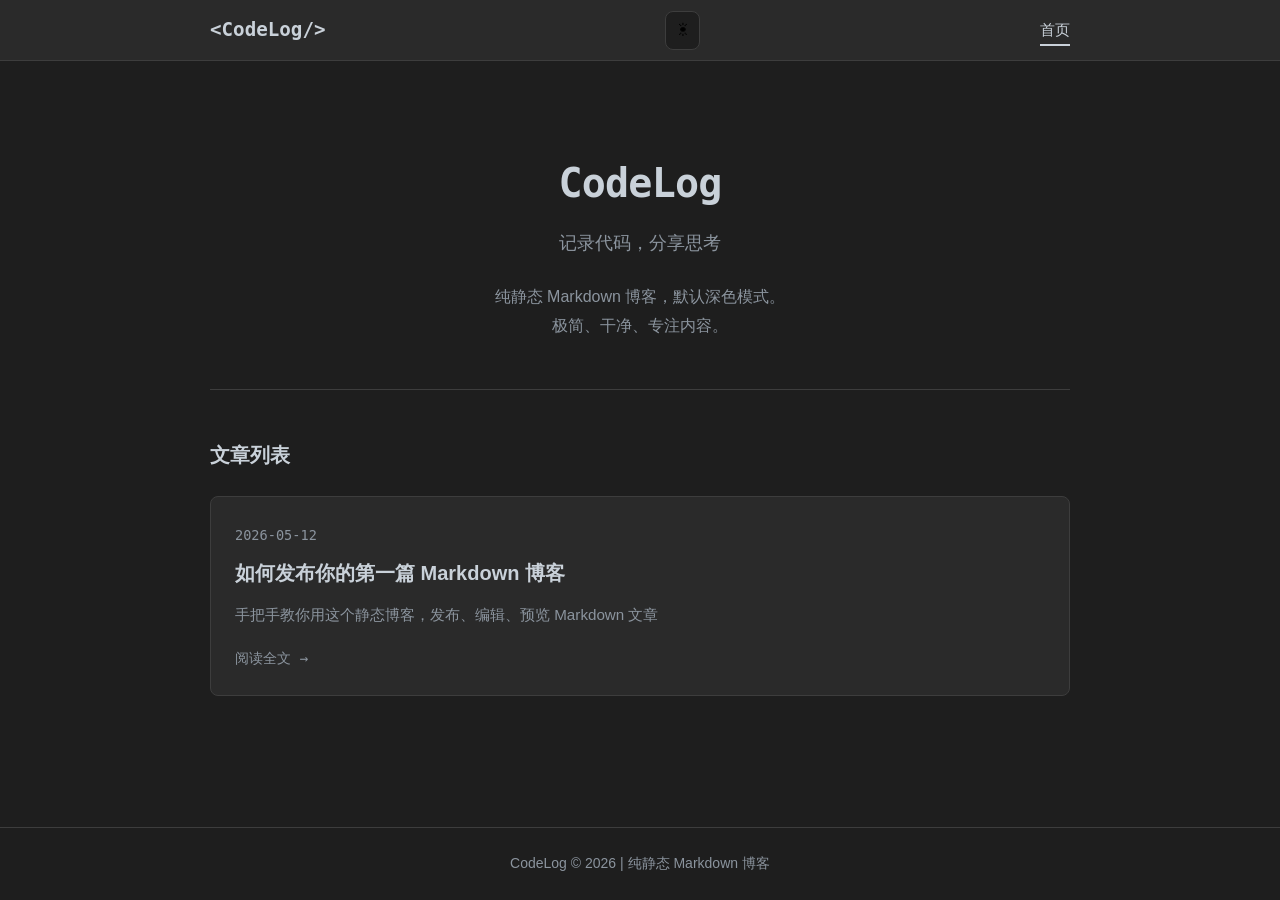
==== index.html @ cb35370e "Merge remote changes and update styling" ====
<!DOCTYPE html>
<html lang="zh-CN" data-theme="dark">
<head>
    <meta charset="UTF-8">
    <meta name="viewport" content="width=device-width, initial-scale=1.0">
    <meta name="description" content="CodeLog - 记录技术成长，分享编程心得">
    <meta name="theme-color" content="#1e1e2e">
    <title>CodeLog - 程序员博客</title>
    <link rel="preconnect" href="https://fonts.googleapis.com">
    <link rel="preconnect" href="https://fonts.gstatic.com" crossorigin>
    <link href="https://fonts.googleapis.com/css2?family=Inter:wght@400;500;600;700&family=JetBrains+Mono:wght@400;500;600&display=swap" rel="stylesheet">
    <link rel="stylesheet" href="css/style.css">
</head>
<body>
    <header class="header">
        <nav class="nav">
            <div class="nav-brand">
                <a href="index.html">&lt;CodeLog/&gt;</a>
            </div>
            <div class="nav-actions">
                <button class="theme-toggle" id="themeToggle" aria-label="切换主题">
                    <span class="theme-icon dark-icon">☀</span>
                    <span class="theme-icon light-icon">☾</span>
                </button>
                <button class="nav-toggle" id="navToggle" aria-label="菜单">
                    <span></span>
                    <span></span>
                    <span></span>
                </button>
            </div>
            <ul class="nav-menu" id="navMenu">
                <li><a href="index.html" class="active">首页</a></li>
            </ul>
        </nav>
    </header>

    <main class="main">
        <section class="hero">
            <h1>CodeLog</h1>
            <p class="subtitle">记录代码，分享思考</p>
            <p class="intro">
                纯静态 Markdown 博客，默认深色模式。<br>
                极简、干净、专注内容。
            </p>
        </section>

        <section class="articles">
            <h2 class="section-title">文章列表</h2>
            <div class="article-list" id="articleList">
                <div class="loading">加载中...</div>
            </div>
        </section>
    </main>

    <footer class="footer">
        <p>CodeLog © 2026 | 纯静态 Markdown 博客</p>
    </footer>

    <script src="js/main.js"></script>
</body>
</html>
---- css/style.css ----
:root {
    --bg-primary: #1e1e1e;
    --bg-secondary: #2a2a2a;
    --bg-code: #282c34;
    --text-primary: #c9d1d9;
    --text-secondary: #8b949e;
    --border: #3d3d3d;
    --link: #58a6ff;
    --link-hover: #79c0ff;
    --code-text: #e6edf3;
    --code-keyword: #ff7b72;
    --code-string: #a5d6ff;
    --code-number: #79c0ff;
    --code-comment: #8b949e;
    --code-inline-bg: #3d3d3d;
    --code-inline-text: #f0f6fc;
    --shadow: rgba(0, 0, 0, 0.35);
    --gradient: linear-gradient(135deg, #2a2a2a 0%, #1e1e1e 100%);
}

[data-theme="light"] {
    --bg-primary: #ffffff;
    --bg-secondary: #f6f8fa;
    --bg-code: #f6f8fa;
    --text-primary: #1f2328;
    --text-secondary: #656d76;
    --border: #d0d7de;
    --link: #0969da;
    --link-hover: #0a58ca;
    --code-text: #24292f;
    --code-keyword: #cf222e;
    --code-string: #0a3069;
    --code-number: #0550ae;
    --code-comment: #6e7781;
    --code-inline-bg: #e6e8eb;
    --code-inline-text: #d73a49;
    --shadow: rgba(0, 0, 0, 0.1);
    --gradient: linear-gradient(135deg, #f6f8fa 0%, #ffffff 100%);
}

* {
    margin: 0;
    padding: 0;
    box-sizing: border-box;
}

html {
    transition: background-color 0.3s ease, color 0.3s ease;
}

body {
    font-family: -apple-system, BlinkMacSystemFont, "Segoe UI", Roboto, "Helvetica Neue", Arial, sans-serif;
    background: var(--bg-primary);
    color: var(--text-primary);
    line-height: 1.7;
    font-size: 16px;
    min-height: 100vh;
    display: flex;
    flex-direction: column;
    transition: background-color 0.3s ease, color 0.3s ease;
}

a {
    color: var(--link);
    text-decoration: none;
    transition: color 0.2s;
}

a:hover {
    color: var(--link-hover);
}

.header {
    background: var(--bg-secondary);
    border-bottom: 1px solid var(--border);
    position: sticky;
    top: 0;
    z-index: 100;
    transition: background-color 0.3s ease, border-color 0.3s ease;
}

.nav {
    max-width: 900px;
    margin: 0 auto;
    padding: 0 20px;
    display: flex;
    justify-content: space-between;
    align-items: center;
    height: 60px;
}

.nav-brand a {
    font-family: "SF Mono", "Fira Code", Consolas, monospace;
    font-size: 1.2rem;
    font-weight: 700;
    color: var(--text-primary);
}

.nav-actions {
    display: flex;
    align-items: center;
    gap: 12px;
}

.theme-toggle {
    background: var(--bg-primary);
    border: 1px solid var(--border);
    border-radius: 8px;
    padding: 8px 12px;
    cursor: pointer;
    font-size: 1.1rem;
    display: flex;
    align-items: center;
    justify-content: center;
    transition: all 0.2s;
}

.theme-toggle:hover {
    background: var(--border);
}

.theme-icon {
    transition: opacity 0.2s;
}

.dark-icon {
    display: block;
}

.light-icon {
    display: none;
}

[data-theme="light"] .dark-icon {
    display: none;
}

[data-theme="light"] .light-icon {
    display: block;
}

.nav-toggle {
    display: none;
    flex-direction: column;
    gap: 5px;
    background: none;
    border: none;
    cursor: pointer;
    padding: 8px;
}

.nav-toggle span {
    width: 22px;
    height: 2px;
    background: var(--text-primary);
    transition: all 0.3s;
}

.nav-menu {
    display: flex;
    gap: 32px;
    list-style: none;
}

.nav-menu a {
    color: var(--text-secondary);
    font-size: 0.95rem;
    padding: 8px 0;
    position: relative;
}

.nav-menu a:hover,
.nav-menu a.active {
    color: var(--text-primary);
}

.nav-menu a.active::after {
    content: "";
    position: absolute;
    bottom: 0;
    left: 0;
    right: 0;
    height: 2px;
    background: var(--text-primary);
}

.main {
    flex: 1;
    max-width: 900px;
    margin: 0 auto;
    padding: 48px 20px;
    width: 100%;
}

.hero {
    text-align: center;
    padding: 40px 0 48px;
    border-bottom: 1px solid var(--border);
    margin-bottom: 48px;
    transition: border-color 0.3s ease;
}

.hero h1 {
    font-family: "SF Mono", "Fira Code", Consolas, monospace;
    font-size: 2.5rem;
    font-weight: 700;
    margin-bottom: 12px;
    letter-spacing: -0.02em;
}

.subtitle {
    color: var(--text-secondary);
    font-size: 1.1rem;
    margin-bottom: 24px;
}

.intro {
    color: var(--text-secondary);
    font-size: 1rem;
    line-height: 1.8;
    max-width: 560px;
    margin: 0 auto;
}

.section-title {
    font-size: 1.25rem;
    font-weight: 600;
    margin-bottom: 24px;
    color: var(--text-primary);
}

.article-list {
    display: flex;
    flex-direction: column;
    gap: 16px;
}

.loading {
    color: var(--text-secondary);
    text-align: center;
    padding: 40px;
}

.article-card {
    display: block;
    padding: 24px;
    background: var(--bg-secondary);
    border: 1px solid var(--border);
    border-radius: 8px;
    transition: all 0.2s;
    cursor: pointer;
}

.article-card:hover {
    border-color: var(--text-secondary);
    transform: translateY(-2px);
    box-shadow: 0 4px 12px var(--shadow);
}

.article-date {
    font-family: "SF Mono", "Fira Code", Consolas, monospace;
    font-size: 0.85rem;
    color: var(--text-secondary);
}

.article-title {
    font-size: 1.25rem;
    font-weight: 600;
    margin: 8px 0 12px;
    color: var(--text-primary);
}

.article-card:hover .article-title {
    color: var(--link);
}

.article-summary {
    color: var(--text-secondary);
    font-size: 0.95rem;
    margin-bottom: 16px;
    line-height: 1.7;
}

.read-more {
    font-size: 0.9rem;
    color: var(--text-secondary);
    font-family: "SF Mono", "Fira Code", Consolas, monospace;
}

.article-card:hover .read-more {
    color: var(--link);
}

.post-page {
    animation: fadeIn 0.3s ease;
}

@keyframes fadeIn {
    from { opacity: 0; transform: translateY(10px); }
    to { opacity: 1; transform: translateY(0); }
}

.back-link {
    display: inline-flex;
    align-items: center;
    gap: 8px;
    color: var(--text-secondary);
    font-size: 0.9rem;
    margin-bottom: 32px;
    cursor: pointer;
}

.back-link:hover {
    color: var(--link);
}

.post-header {
    margin-bottom: 40px;
    padding-bottom: 24px;
    border-bottom: 1px solid var(--border);
}

.post-title {
    font-size: 2rem;
    font-weight: 700;
    margin-bottom: 12px;
    line-height: 1.3;
}

.post-date {
    font-family: "SF Mono", "Fira Code", Consolas, monospace;
    font-size: 0.9rem;
    color: var(--text-secondary);
}

.post-content {
    font-size: 1rem;
    line-height: 1.8;
}

.post-content h1 {
    font-size: 1.75rem;
    font-weight: 700;
    margin: 40px 0 20px;
}

.post-content h2 {
    font-size: 1.4rem;
    font-weight: 600;
    margin: 36px 0 16px;
    padding-bottom: 8px;
    border-bottom: 2px solid var(--border);
}

.post-content h3 {
    font-size: 1.15rem;
    font-weight: 600;
    margin: 28px 0 12px;
}

.post-content p {
    margin-bottom: 16px;
}

.post-content ul,
.post-content ol {
    margin: 16px 0 20px 24px;
    padding: 0;
}

.post-content li {
    margin-bottom: 4px;
    padding-left: 4px;
}

.post-content li:last-child {
    margin-bottom: 0;
}

.post-content strong {
    font-weight: 600;
}

.post-content code {
    font-family: "SF Mono", "Fira Code", Consolas, monospace;
    background: var(--code-inline-bg);
    color: var(--code-inline-text);
    padding: 2px 8px;
    border-radius: 4px;
    font-size: 0.9em;
}

.post-content pre {
    background: var(--bg-code);
    border: 1px solid var(--border);
    border-radius: 10px;
    padding: 24px;
    overflow-x: auto;
    margin: 24px 0;
    font-family: "SF Mono", "Fira Code", Consolas, monospace;
    font-size: 0.9rem;
    line-height: 1.7;
    box-shadow: 0 2px 8px rgba(0, 0, 0, 0.1);
    white-space: pre-wrap;
    word-break: break-word;
    position: relative;
}

.post-content pre .copy-btn {
    position: absolute;
    top: 12px;
    right: 12px;
    background: var(--bg-primary);
    border: 1px solid var(--border);
    border-radius: 6px;
    padding: 6px 12px;
    color: var(--text-secondary);
    font-size: 0.8rem;
    cursor: pointer;
    transition: all 0.2s;
    font-family: inherit;
}

.post-content pre .copy-btn:hover {
    background: var(--border);
    color: var(--text-primary);
}

.post-content pre .copy-btn.copied {
    background: var(--link);
    color: white;
    border-color: var(--link);
}

.post-content pre code {
    background: none;
    padding: 0;
    color: var(--code-text);
    font-size: inherit;
    white-space: pre-wrap;
    word-break: break-word;
}

.post-content blockquote {
    border-left: 3px solid var(--link);
    padding: 12px 20px;
    margin: 20px 0;
    background: var(--bg-secondary);
    border-radius: 0 8px 8px 0;
    color: var(--text-secondary);
}

.post-content hr {
    border: none;
    border-top: 1px solid var(--border);
    margin: 32px 0;
}

.post-content a {
    text-decoration: underline;
    text-underline-offset: 2px;
}

.directory-tree {
    background: var(--bg-code);
    border: 1px solid var(--border);
    color: var(--code-text);
    padding: 20px 24px;
    border-radius: 10px;
    margin: 24px 0;
    font-family: "SF Mono", "Fira Code", Consolas, monospace;
    font-size: 0.9rem;
    line-height: 1.8;
    overflow-x: auto;
}

.directory-tree .folder {
    color: var(--code-string);
}

.directory-tree .file {
    color: var(--code-number);
}

.step-box {
    background: var(--bg-secondary);
    border-left: 3px solid var(--link);
    padding: 20px 24px;
    margin: 24px 0;
    border-radius: 0 8px 8px 0;
}

.step-number {
    font-family: "SF Mono", "Fira Code", Consolas, monospace;
    font-size: 0.85rem;
    color: var(--link);
    margin-bottom: 8px;
}

.step-title {
    font-size: 1.1rem;
    font-weight: 600;
    margin-bottom: 12px;
}

.tip-box {
    background: var(--bg-secondary);
    border-left: 3px solid #f0b429;
    padding: 16px 20px;
    margin: 24px 0;
    border-radius: 0 8px 8px 0;
    color: var(--text-secondary);
}

.tip-box strong {
    color: #f0b429;
}

.post-content table {
    width: 100%;
    border-collapse: collapse;
    margin: 24px 0;
    font-size: 0.95rem;
}

.post-content table th,
.post-content table td {
    border: 1px solid var(--border);
    padding: 12px 16px;
    text-align: left;
}

.post-content table th {
    background: var(--bg-secondary);
    font-weight: 600;
}

.post-content table tr:nth-child(even) {
    background: rgba(0, 0, 0, 0.05);
}

[data-theme="dark"] .post-content table tr:nth-child(even) {
    background: rgba(255, 255, 255, 0.05);
}

.encouragement {
    text-align: center;
    padding: 32px;
    background: var(--gradient);
    border-radius: 12px;
    margin-top: 40px;
    font-size: 1.1rem;
    font-weight: 500;
}

.footer {
    border-top: 1px solid var(--border);
    padding: 24px 20px;
    text-align: center;
    color: var(--text-secondary);
    font-size: 0.875rem;
    transition: border-color 0.3s ease;
}

@media (max-width: 768px) {
    .nav-toggle {
        display: flex;
    }

    .nav-actions {
        gap: 8px;
    }

    .theme-toggle {
        padding: 6px 10px;
        font-size: 1rem;
    }

    .nav-menu {
        position: absolute;
        top: 60px;
        left: 0;
        right: 0;
        flex-direction: column;
        background: var(--bg-secondary);
        border-bottom: 1px solid var(--border);
        padding: 16px 20px;
        gap: 0;
        display: none;
        box-shadow: 0 4px 12px var(--shadow);
    }

    .nav-menu.active {
        display: flex;
    }

    .nav-menu li {
        padding: 12px 0;
        border-bottom: 1px solid var(--border);
    }

    .nav-menu li:last-child {
        border-bottom: none;
    }

    .hero h1 {
        font-size: 2rem;
    }

    .hero {
        padding: 32px 0 40px;
    }

    .main {
        padding: 32px 16px;
    }

    .article-card {
        padding: 20px;
    }

    .post-title {
        font-size: 1.5rem;
    }

    .post-content pre {
        margin: 20px -16px;
        border-radius: 0;
        border-left: none;
        border-right: none;
    }

    .step-box {
        margin: 20px -16px;
        border-radius: 0;
        padding: 16px 20px;
    }

    .encouragement {
        margin: 32px -16px;
        border-radius: 0;
        padding: 24px 20px;
    }
}
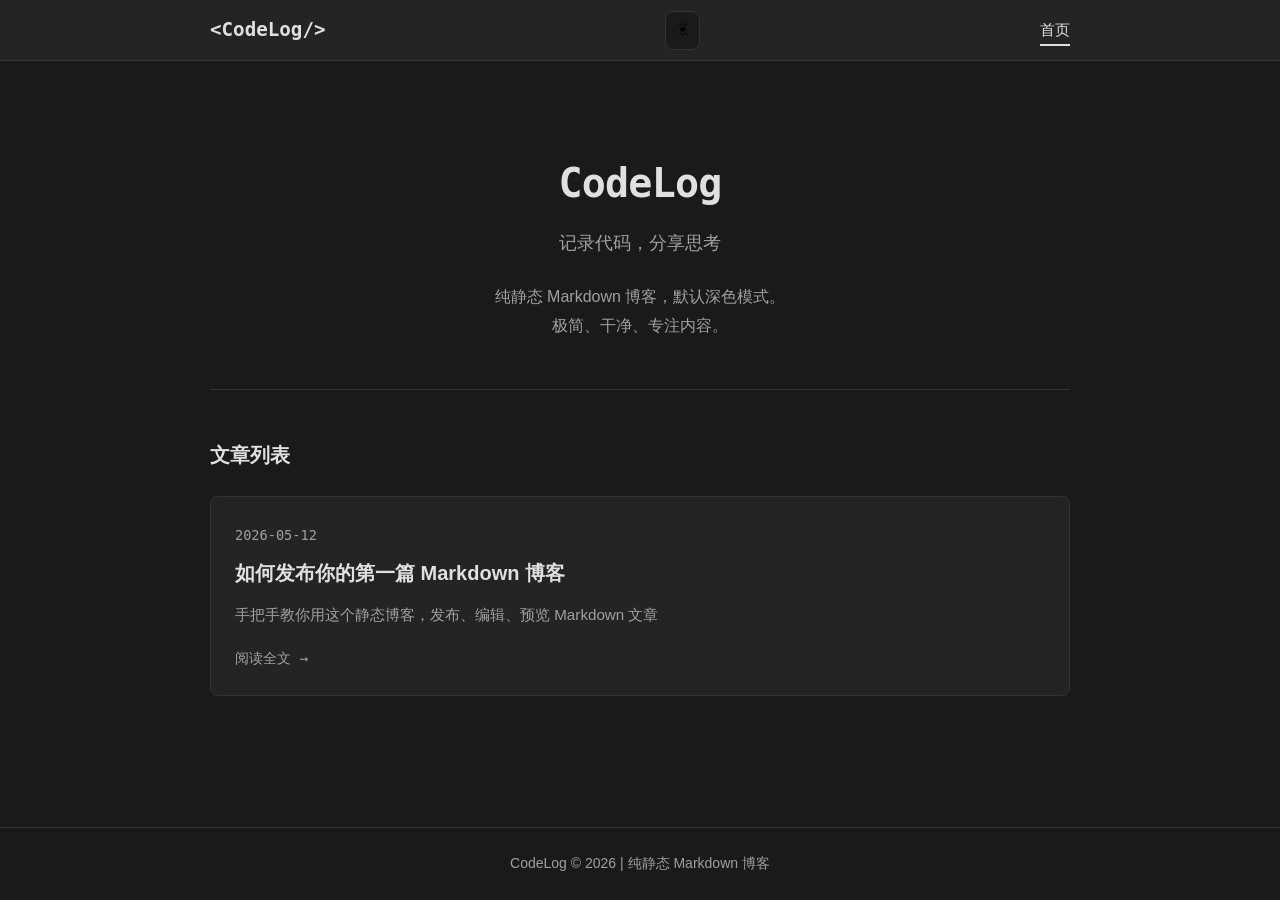
==== commit 845e5e65: "feat: 修复四反引号代码块问题, 添加 Prism.js 语法高亮, 表格支持, 复制按钮" ====
--- a/index.html
+++ b/index.html
@@ -3,13 +3,9 @@
 <head>
     <meta charset="UTF-8">
     <meta name="viewport" content="width=device-width, initial-scale=1.0">
-    <meta name="description" content="CodeLog - 记录技术成长，分享编程心得">
-    <meta name="theme-color" content="#1e1e2e">
     <title>CodeLog - 程序员博客</title>
-    <link rel="preconnect" href="https://fonts.googleapis.com">
-    <link rel="preconnect" href="https://fonts.gstatic.com" crossorigin>
-    <link href="https://fonts.googleapis.com/css2?family=Inter:wght@400;500;600;700&family=JetBrains+Mono:wght@400;500;600&display=swap" rel="stylesheet">
     <link rel="stylesheet" href="css/style.css">
+    <link rel="stylesheet" href="js/vendor/prism.css">
 </head>
 <body>
     <header class="header">
@@ -56,6 +52,8 @@
         <p>CodeLog © 2026 | 纯静态 Markdown 博客</p>
     </footer>
 
+    <script src="js/vendor/prism.js"></script>
+    <script src="js/vendor/prism-autoloader.js"></script>
     <script src="js/main.js"></script>
 </body>
 </html>
--- a/css/style.css
+++ b/css/style.css
@@ -1,41 +1,33 @@
 :root {
-    --bg-primary: #1e1e1e;
-    --bg-secondary: #2a2a2a;
-    --bg-code: #282c34;
-    --text-primary: #c9d1d9;
-    --text-secondary: #8b949e;
-    --border: #3d3d3d;
-    --link: #58a6ff;
-    --link-hover: #79c0ff;
-    --code-text: #e6edf3;
-    --code-keyword: #ff7b72;
-    --code-string: #a5d6ff;
-    --code-number: #79c0ff;
-    --code-comment: #8b949e;
-    --code-inline-bg: #3d3d3d;
-    --code-inline-text: #f0f6fc;
-    --shadow: rgba(0, 0, 0, 0.35);
-    --gradient: linear-gradient(135deg, #2a2a2a 0%, #1e1e1e 100%);
+    --bg-primary: #1a1a1a;
+    --bg-secondary: #242424;
+    --bg-code: #0d0d0d;
+    --text-primary: #e0e0e0;
+    --text-secondary: #a0a0a0;
+    --border: #333333;
+    --link: #6cb6ff;
+    --link-hover: #99d1ff;
+    --code-text: #00ff00;
+    --code-inline-bg: #2a2a2a;
+    --code-inline-text: #ff79c6;
+    --shadow: rgba(0, 0, 0, 0.3);
+    --gradient: linear-gradient(135deg, #2a2a2a 0%, #1a1a1a 100%);
 }
 
 [data-theme="light"] {
     --bg-primary: #ffffff;
-    --bg-secondary: #f6f8fa;
+    --bg-secondary: #f8f9fa;
     --bg-code: #f6f8fa;
-    --text-primary: #1f2328;
-    --text-secondary: #656d76;
-    --border: #d0d7de;
-    --link: #0969da;
-    --link-hover: #0a58ca;
-    --code-text: #24292f;
-    --code-keyword: #cf222e;
-    --code-string: #0a3069;
-    --code-number: #0550ae;
-    --code-comment: #6e7781;
-    --code-inline-bg: #e6e8eb;
-    --code-inline-text: #d73a49;
+    --text-primary: #1a1a1a;
+    --text-secondary: #666666;
+    --border: #e1e4e8;
+    --link: #0066cc;
+    --link-hover: #0052a3;
+    --code-text: #22863a;
+    --code-inline-bg: #f0f0f0;
+    --code-inline-text: #d63384;
     --shadow: rgba(0, 0, 0, 0.1);
-    --gradient: linear-gradient(135deg, #f6f8fa 0%, #ffffff 100%);
+    --gradient: linear-gradient(135deg, #f8f9fa 0%, #ffffff 100%);
 }
 
 * {
@@ -365,16 +357,10 @@
 .post-content ul,
 .post-content ol {
     margin: 16px 0 20px 24px;
-    padding: 0;
 }
 
 .post-content li {
-    margin-bottom: 4px;
-    padding-left: 4px;
-}
-
-.post-content li:last-child {
-    margin-bottom: 0;
+    margin-bottom: 8px;
 }
 
 .post-content strong {
@@ -400,7 +386,7 @@
     font-family: "SF Mono", "Fira Code", Consolas, monospace;
     font-size: 0.9rem;
     line-height: 1.7;
-    box-shadow: 0 2px 8px rgba(0, 0, 0, 0.1);
+    box-shadow: 0 2px 8px var(--shadow);
     white-space: pre-wrap;
     word-break: break-word;
     position: relative;
@@ -419,6 +405,7 @@
     cursor: pointer;
     transition: all 0.2s;
     font-family: inherit;
+    z-index: 10;
 }
 
 .post-content pre .copy-btn:hover {
@@ -441,6 +428,11 @@
     word-break: break-word;
 }
 
+.post-content pre.language-markdown code,
+.post-content pre.language-md code {
+    color: var(--code-text);
+}
+
 .post-content blockquote {
     border-left: 3px solid var(--link);
     padding: 12px 20px;
@@ -464,22 +456,34 @@
 .directory-tree {
     background: var(--bg-code);
     border: 1px solid var(--border);
-    color: var(--code-text);
+    color: #e0e0e0;
     padding: 20px 24px;
-    border-radius: 10px;
-    margin: 24px 0;
+    border-radius: 8px;
+    margin: 20px 0;
     font-family: "SF Mono", "Fira Code", Consolas, monospace;
     font-size: 0.9rem;
     line-height: 1.8;
     overflow-x: auto;
 }
 
+[data-theme="light"] .directory-tree {
+    color: #24292e;
+}
+
 .directory-tree .folder {
-    color: var(--code-string);
+    color: #6cb6ff;
 }
 
 .directory-tree .file {
-    color: var(--code-number);
+    color: #a5d6ff;
+}
+
+[data-theme="light"] .directory-tree .folder {
+    color: #0066cc;
+}
+
+[data-theme="light"] .directory-tree .file {
+    color: #0052a3;
 }
 
 .step-box {
@@ -514,33 +518,6 @@
 
 .tip-box strong {
     color: #f0b429;
-}
-
-.post-content table {
-    width: 100%;
-    border-collapse: collapse;
-    margin: 24px 0;
-    font-size: 0.95rem;
-}
-
-.post-content table th,
-.post-content table td {
-    border: 1px solid var(--border);
-    padding: 12px 16px;
-    text-align: left;
-}
-
-.post-content table th {
-    background: var(--bg-secondary);
-    font-weight: 600;
-}
-
-.post-content table tr:nth-child(even) {
-    background: rgba(0, 0, 0, 0.05);
-}
-
-[data-theme="dark"] .post-content table tr:nth-child(even) {
-    background: rgba(255, 255, 255, 0.05);
 }
 
 .encouragement {
@@ -642,3 +619,29 @@
         padding: 24px 20px;
     }
 }
+
+.post-content table {
+    width: 100%;
+    border-collapse: collapse;
+    margin: 24px 0;
+    font-size: 0.95rem;
+}
+
+.post-content table thead {
+    background: var(--bg-secondary);
+}
+
+.post-content table th,
+.post-content table td {
+    padding: 12px 16px;
+    text-align: left;
+    border: 1px solid var(--border);
+}
+
+.post-content table th {
+    font-weight: 600;
+}
+
+.post-content table tbody tr:nth-child(even) {
+    background: var(--bg-secondary);
+}
--- a/js/vendor/prism.css
+++ b/js/vendor/prism.css
@@ -0,0 +1 @@
+code[class*=language-],pre[class*=language-]{color:#ccc;background:0 0;font-family:Consolas,Monaco,'Andale Mono','Ubuntu Mono',monospace;font-size:1em;text-align:left;white-space:pre;word-spacing:normal;word-break:normal;word-wrap:normal;line-height:1.5;-moz-tab-size:4;-o-tab-size:4;tab-size:4;-webkit-hyphens:none;-moz-hyphens:none;-ms-hyphens:none;hyphens:none}pre[class*=language-]{padding:1em;margin:.5em 0;overflow:auto}:not(pre)>code[class*=language-],pre[class*=language-]{background:#2d2d2d}:not(pre)>code[class*=language-]{padding:.1em;border-radius:.3em;white-space:normal}.token.block-comment,.token.cdata,.token.comment,.token.doctype,.token.prolog{color:#999}.token.punctuation{color:#ccc}.token.attr-name,.token.deleted,.token.namespace,.token.tag{color:#e2777a}.token.function-name{color:#6196cc}.token.boolean,.token.function,.token.number{color:#f08d49}.token.class-name,.token.constant,.token.property,.token.symbol{color:#f8c555}.token.atrule,.token.builtin,.token.important,.token.keyword,.token.selector{color:#cc99cd}.token.attr-value,.token.char,.token.regex,.token.string,.token.variable{color:#7ec699}.token.entity,.token.operator,.token.url{color:#67cdcc}.token.bold,.token.important{font-weight:700}.token.italic{font-style:italic}.token.entity{cursor:help}.token.inserted{color:green}
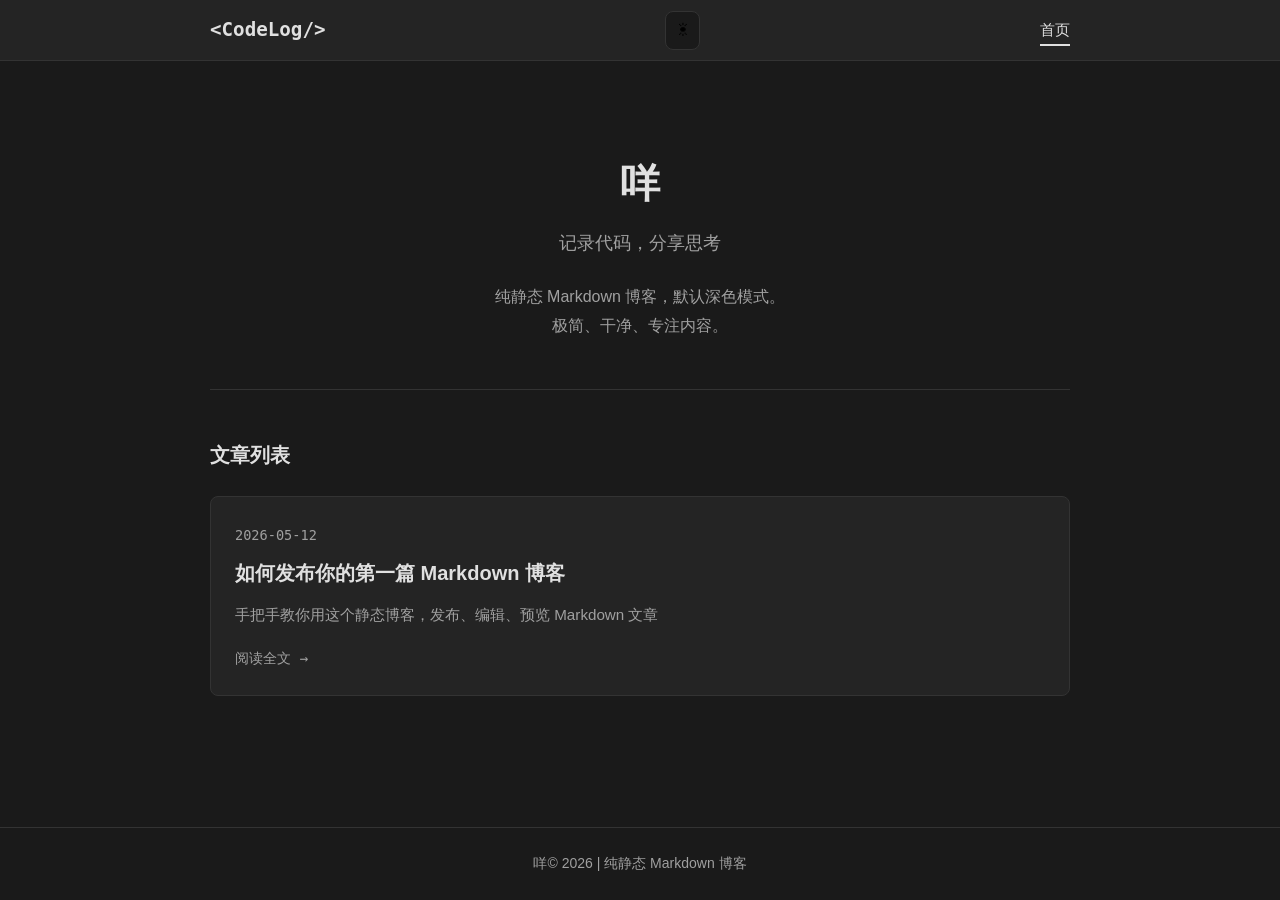
==== commit c3755838: "更新 index.html" ====
--- a/index.html
+++ b/index.html
@@ -3,7 +3,12 @@
 <head>
     <meta charset="UTF-8">
     <meta name="viewport" content="width=device-width, initial-scale=1.0">
+    <meta name="description" content="CodeLog - 记录技术成长，分享编程心得">
+    <meta name="theme-color" content="#1e1e2e">
     <title>CodeLog - 程序员博客</title>
+    <link rel="preconnect" href="https://fonts.googleapis.com">
+    <link rel="preconnect" href="https://fonts.gstatic.com" crossorigin>
+    <link href="https://fonts.googleapis.com/css2?family=Inter:wght@400;500;600;700&family=JetBrains+Mono:wght@400;500;600&display=swap" rel="stylesheet">
     <link rel="stylesheet" href="css/style.css">
     <link rel="stylesheet" href="js/vendor/prism.css">
 </head>
@@ -32,7 +37,7 @@
 
     <main class="main">
         <section class="hero">
-            <h1>CodeLog</h1>
+            <h1>咩</h1>
             <p class="subtitle">记录代码，分享思考</p>
             <p class="intro">
                 纯静态 Markdown 博客，默认深色模式。<br>
@@ -49,7 +54,7 @@
     </main>
 
     <footer class="footer">
-        <p>CodeLog © 2026 | 纯静态 Markdown 博客</p>
+        <p> 咩© 2026 | 纯静态 Markdown 博客</p>
     </footer>
 
     <script src="js/vendor/prism.js"></script>
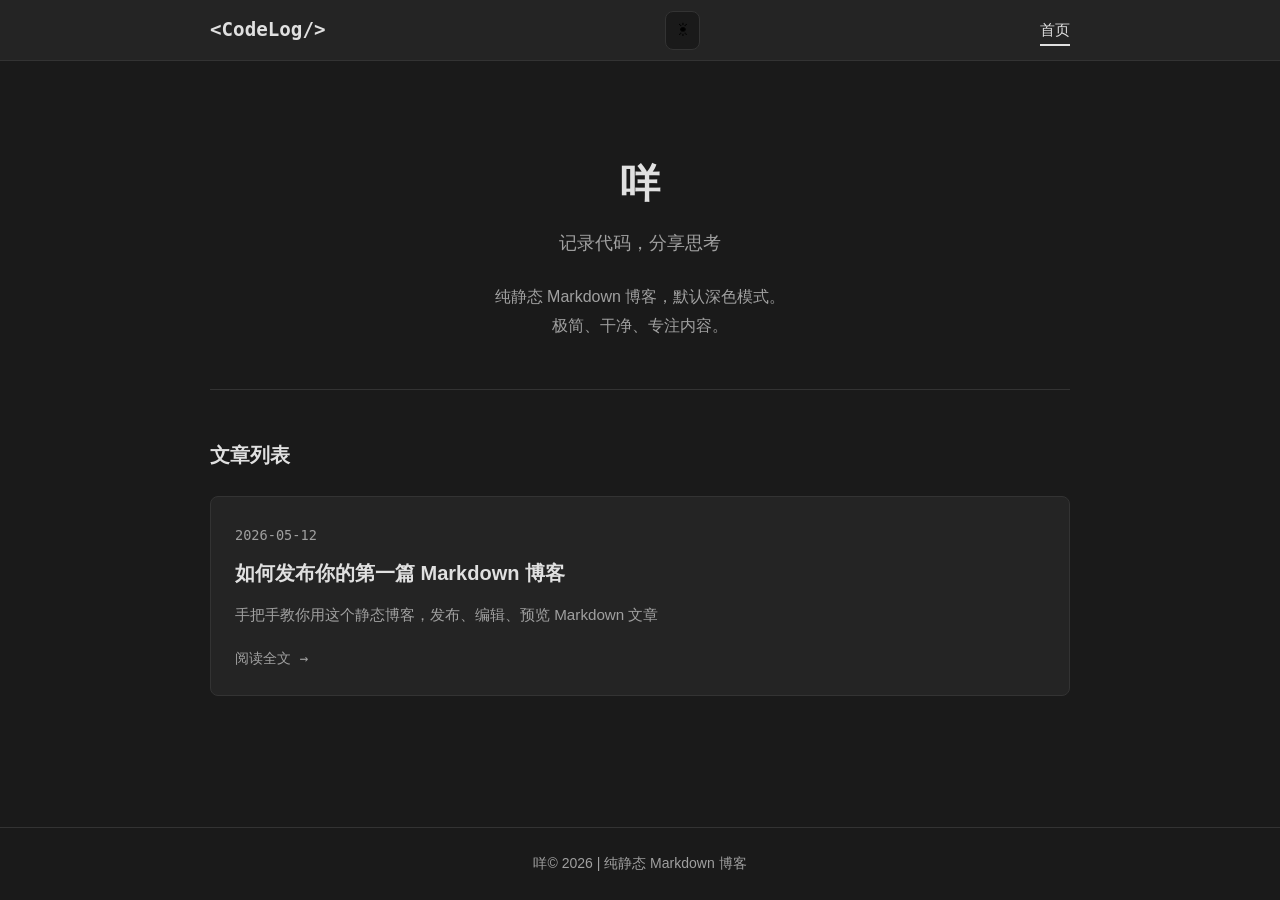
==== commit afe5efb2: "更新 index.html" ====
--- a/index.html
+++ b/index.html
@@ -3,7 +3,7 @@
 <head>
     <meta charset="UTF-8">
     <meta name="viewport" content="width=device-width, initial-scale=1.0">
-    <meta name="description" content="CodeLog - 记录技术成长，分享编程心得">
+    <meta name="description" content=" 咩 - 记录技术成长，分享编程心得">
     <meta name="theme-color" content="#1e1e2e">
     <title>CodeLog - 程序员博客</title>
     <link rel="preconnect" href="https://fonts.googleapis.com">
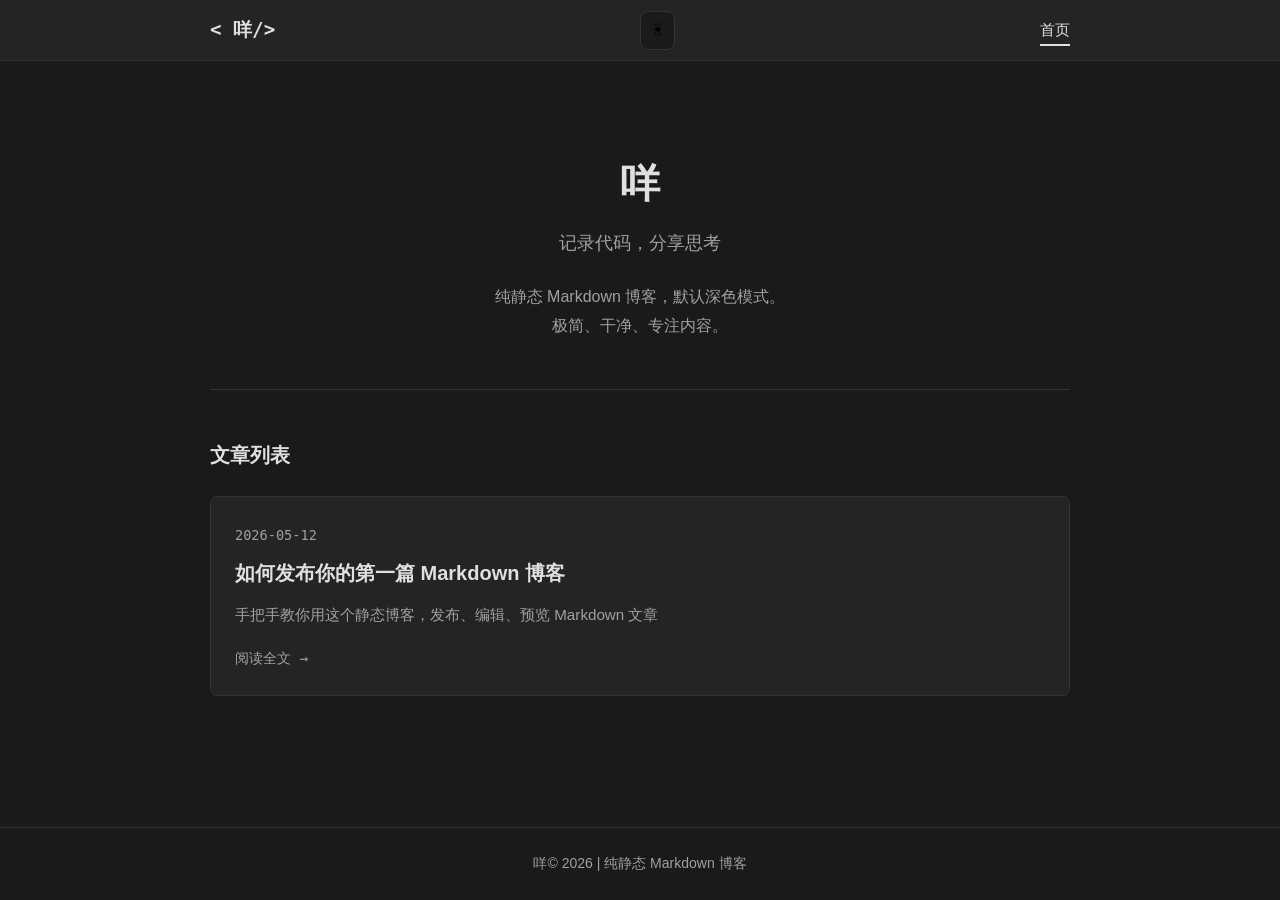
==== commit 033626b8: "更新 index.html" ====
--- a/index.html
+++ b/index.html
@@ -16,7 +16,7 @@
     <header class="header">
         <nav class="nav">
             <div class="nav-brand">
-                <a href="index.html">&lt;CodeLog/&gt;</a>
+                <a href="index.html">&lt; 咩/&gt;</a>
             </div>
             <div class="nav-actions">
                 <button class="theme-toggle" id="themeToggle" aria-label="切换主题">
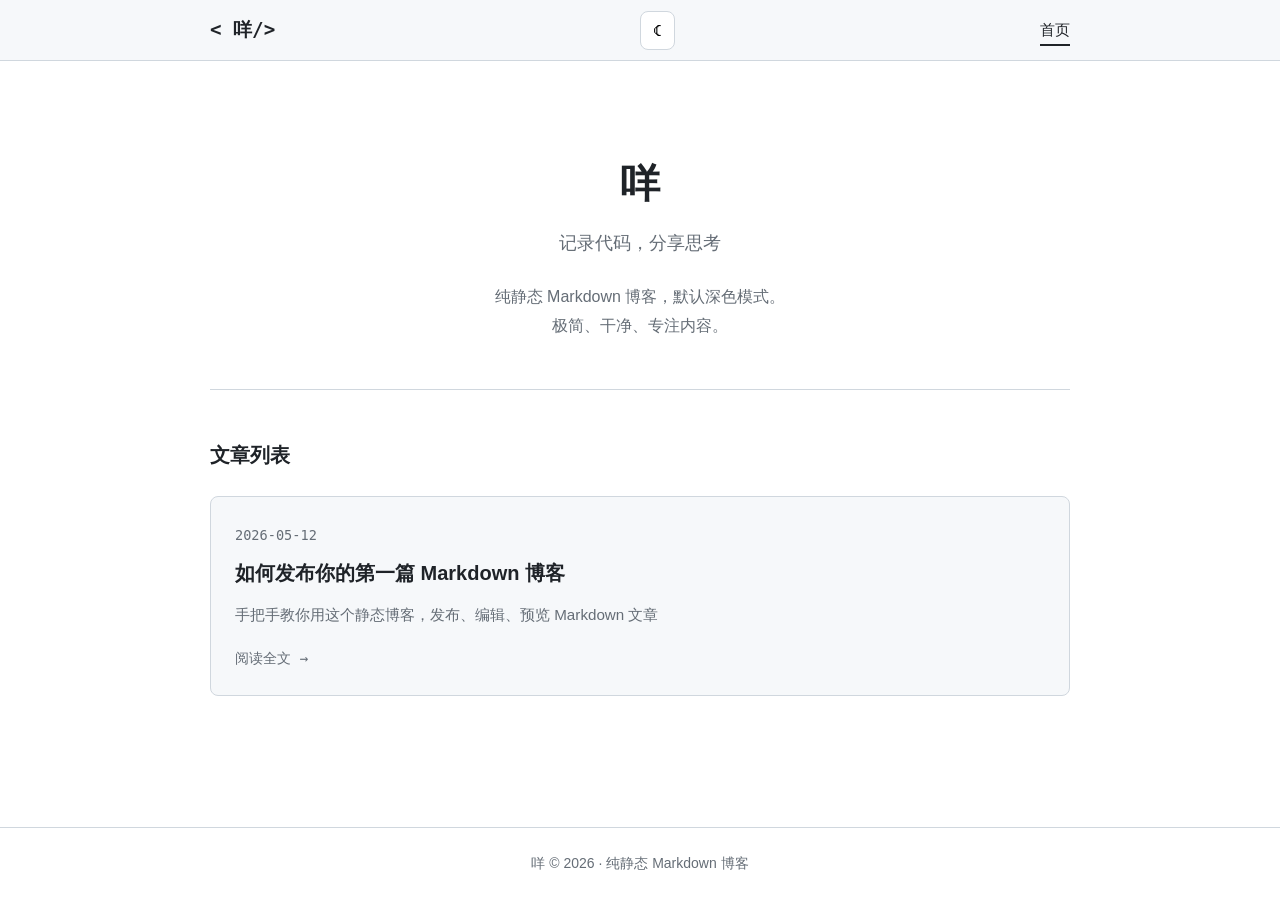
==== commit ba06c49e: "feat: 分析 Co-authored-by: traeagent <traeagent@users.noreply.github.com>" ====
--- a/index.html
+++ b/index.html
@@ -3,12 +3,9 @@
 <head>
     <meta charset="UTF-8">
     <meta name="viewport" content="width=device-width, initial-scale=1.0">
-    <meta name="description" content=" 咩 - 记录技术成长，分享编程心得">
+    <meta name="description" content="咩 - 记录技术成长，分享编程心得">
     <meta name="theme-color" content="#1e1e2e">
-    <title>CodeLog - 程序员博客</title>
-    <link rel="preconnect" href="https://fonts.googleapis.com">
-    <link rel="preconnect" href="https://fonts.gstatic.com" crossorigin>
-    <link href="https://fonts.googleapis.com/css2?family=Inter:wght@400;500;600;700&family=JetBrains+Mono:wght@400;500;600&display=swap" rel="stylesheet">
+    <title>咩 - 博客</title>
     <link rel="stylesheet" href="css/style.css">
     <link rel="stylesheet" href="js/vendor/prism.css">
 </head>
@@ -54,11 +51,11 @@
     </main>
 
     <footer class="footer">
-        <p> 咩© 2026 | 纯静态 Markdown 博客</p>
+        <p>咩 © 2026 · 纯静态 Markdown 博客</p>
     </footer>
 
     <script src="js/vendor/prism.js"></script>
-    <script src="js/vendor/prism-autoloader.js"></script>
+    <script src="js/vendor/prism-autoloader.js" data-autoloader-path="js/vendor/components/"></script>
     <script src="js/main.js"></script>
 </body>
 </html>
--- a/css/style.css
+++ b/css/style.css
@@ -1,33 +1,41 @@
 :root {
-    --bg-primary: #1a1a1a;
-    --bg-secondary: #242424;
-    --bg-code: #0d0d0d;
-    --text-primary: #e0e0e0;
-    --text-secondary: #a0a0a0;
-    --border: #333333;
-    --link: #6cb6ff;
-    --link-hover: #99d1ff;
-    --code-text: #00ff00;
-    --code-inline-bg: #2a2a2a;
-    --code-inline-text: #ff79c6;
-    --shadow: rgba(0, 0, 0, 0.3);
-    --gradient: linear-gradient(135deg, #2a2a2a 0%, #1a1a1a 100%);
+    --bg-primary: #1e1e1e;
+    --bg-secondary: #2a2a2a;
+    --bg-code: #282c34;
+    --text-primary: #c9d1d9;
+    --text-secondary: #8b949e;
+    --border: #3d3d3d;
+    --link: #58a6ff;
+    --link-hover: #79c0ff;
+    --code-text: #e6edf3;
+    --code-keyword: #ff7b72;
+    --code-string: #a5d6ff;
+    --code-number: #79c0ff;
+    --code-comment: #8b949e;
+    --code-inline-bg: #3d3d3d;
+    --code-inline-text: #f0f6fc;
+    --shadow: rgba(0, 0, 0, 0.35);
+    --gradient: linear-gradient(135deg, #2a2a2a 0%, #1e1e1e 100%);
 }
 
 [data-theme="light"] {
     --bg-primary: #ffffff;
-    --bg-secondary: #f8f9fa;
+    --bg-secondary: #f6f8fa;
     --bg-code: #f6f8fa;
-    --text-primary: #1a1a1a;
-    --text-secondary: #666666;
-    --border: #e1e4e8;
-    --link: #0066cc;
-    --link-hover: #0052a3;
-    --code-text: #22863a;
-    --code-inline-bg: #f0f0f0;
-    --code-inline-text: #d63384;
+    --text-primary: #1f2328;
+    --text-secondary: #656d76;
+    --border: #d0d7de;
+    --link: #0969da;
+    --link-hover: #0a58ca;
+    --code-text: #24292f;
+    --code-keyword: #cf222e;
+    --code-string: #0a3069;
+    --code-number: #0550ae;
+    --code-comment: #6e7781;
+    --code-inline-bg: #e6e8eb;
+    --code-inline-text: #d73a49;
     --shadow: rgba(0, 0, 0, 0.1);
-    --gradient: linear-gradient(135deg, #f8f9fa 0%, #ffffff 100%);
+    --gradient: linear-gradient(135deg, #f6f8fa 0%, #ffffff 100%);
 }
 
 * {
@@ -325,6 +333,21 @@
     color: var(--text-secondary);
 }
 
+.post-meta {
+    display: flex;
+    align-items: center;
+    gap: 12px;
+    flex-wrap: wrap;
+}
+
+.post-tag {
+    font-size: 0.8rem;
+    padding: 2px 12px;
+    border: 1px solid var(--border);
+    border-radius: 999px;
+    color: var(--text-secondary);
+}
+
 .post-content {
     font-size: 1rem;
     line-height: 1.8;
@@ -350,6 +373,19 @@
     margin: 28px 0 12px;
 }
 
+.post-content h4 {
+    font-size: 1rem;
+    font-weight: 600;
+    margin: 24px 0 10px;
+}
+
+.post-content h5,
+.post-content h6 {
+    font-size: 0.95rem;
+    font-weight: 600;
+    margin: 20px 0 8px;
+}
+
 .post-content p {
     margin-bottom: 16px;
 }
@@ -357,10 +393,16 @@
 .post-content ul,
 .post-content ol {
     margin: 16px 0 20px 24px;
+    padding: 0;
 }
 
 .post-content li {
-    margin-bottom: 8px;
+    margin-bottom: 4px;
+    padding-left: 4px;
+}
+
+.post-content li:last-child {
+    margin-bottom: 0;
 }
 
 .post-content strong {
@@ -386,7 +428,7 @@
     font-family: "SF Mono", "Fira Code", Consolas, monospace;
     font-size: 0.9rem;
     line-height: 1.7;
-    box-shadow: 0 2px 8px var(--shadow);
+    box-shadow: 0 2px 8px rgba(0, 0, 0, 0.1);
     white-space: pre-wrap;
     word-break: break-word;
     position: relative;
@@ -405,7 +447,6 @@
     cursor: pointer;
     transition: all 0.2s;
     font-family: inherit;
-    z-index: 10;
 }
 
 .post-content pre .copy-btn:hover {
@@ -428,11 +469,6 @@
     word-break: break-word;
 }
 
-.post-content pre.language-markdown code,
-.post-content pre.language-md code {
-    color: var(--code-text);
-}
-
 .post-content blockquote {
     border-left: 3px solid var(--link);
     padding: 12px 20px;
@@ -456,34 +492,22 @@
 .directory-tree {
     background: var(--bg-code);
     border: 1px solid var(--border);
-    color: #e0e0e0;
+    color: var(--code-text);
     padding: 20px 24px;
-    border-radius: 8px;
-    margin: 20px 0;
+    border-radius: 10px;
+    margin: 24px 0;
     font-family: "SF Mono", "Fira Code", Consolas, monospace;
     font-size: 0.9rem;
     line-height: 1.8;
     overflow-x: auto;
 }
 
-[data-theme="light"] .directory-tree {
-    color: #24292e;
-}
-
 .directory-tree .folder {
-    color: #6cb6ff;
+    color: var(--code-string);
 }
 
 .directory-tree .file {
-    color: #a5d6ff;
-}
-
-[data-theme="light"] .directory-tree .folder {
-    color: #0066cc;
-}
-
-[data-theme="light"] .directory-tree .file {
-    color: #0052a3;
+    color: var(--code-number);
 }
 
 .step-box {
@@ -520,14 +544,31 @@
     color: #f0b429;
 }
 
-.encouragement {
-    text-align: center;
-    padding: 32px;
-    background: var(--gradient);
-    border-radius: 12px;
-    margin-top: 40px;
-    font-size: 1.1rem;
-    font-weight: 500;
+.post-content table {
+    width: 100%;
+    border-collapse: collapse;
+    margin: 24px 0;
+    font-size: 0.95rem;
+}
+
+.post-content table th,
+.post-content table td {
+    border: 1px solid var(--border);
+    padding: 12px 16px;
+    text-align: left;
+}
+
+.post-content table th {
+    background: var(--bg-secondary);
+    font-weight: 600;
+}
+
+.post-content table tr:nth-child(even) {
+    background: rgba(0, 0, 0, 0.05);
+}
+
+[data-theme="dark"] .post-content table tr:nth-child(even) {
+    background: rgba(255, 255, 255, 0.05);
 }
 
 .footer {
@@ -612,36 +653,4 @@
         border-radius: 0;
         padding: 16px 20px;
     }
-
-    .encouragement {
-        margin: 32px -16px;
-        border-radius: 0;
-        padding: 24px 20px;
-    }
-}
-
-.post-content table {
-    width: 100%;
-    border-collapse: collapse;
-    margin: 24px 0;
-    font-size: 0.95rem;
-}
-
-.post-content table thead {
-    background: var(--bg-secondary);
-}
-
-.post-content table th,
-.post-content table td {
-    padding: 12px 16px;
-    text-align: left;
-    border: 1px solid var(--border);
-}
-
-.post-content table th {
-    font-weight: 600;
-}
-
-.post-content table tbody tr:nth-child(even) {
-    background: var(--bg-secondary);
-}
+}
